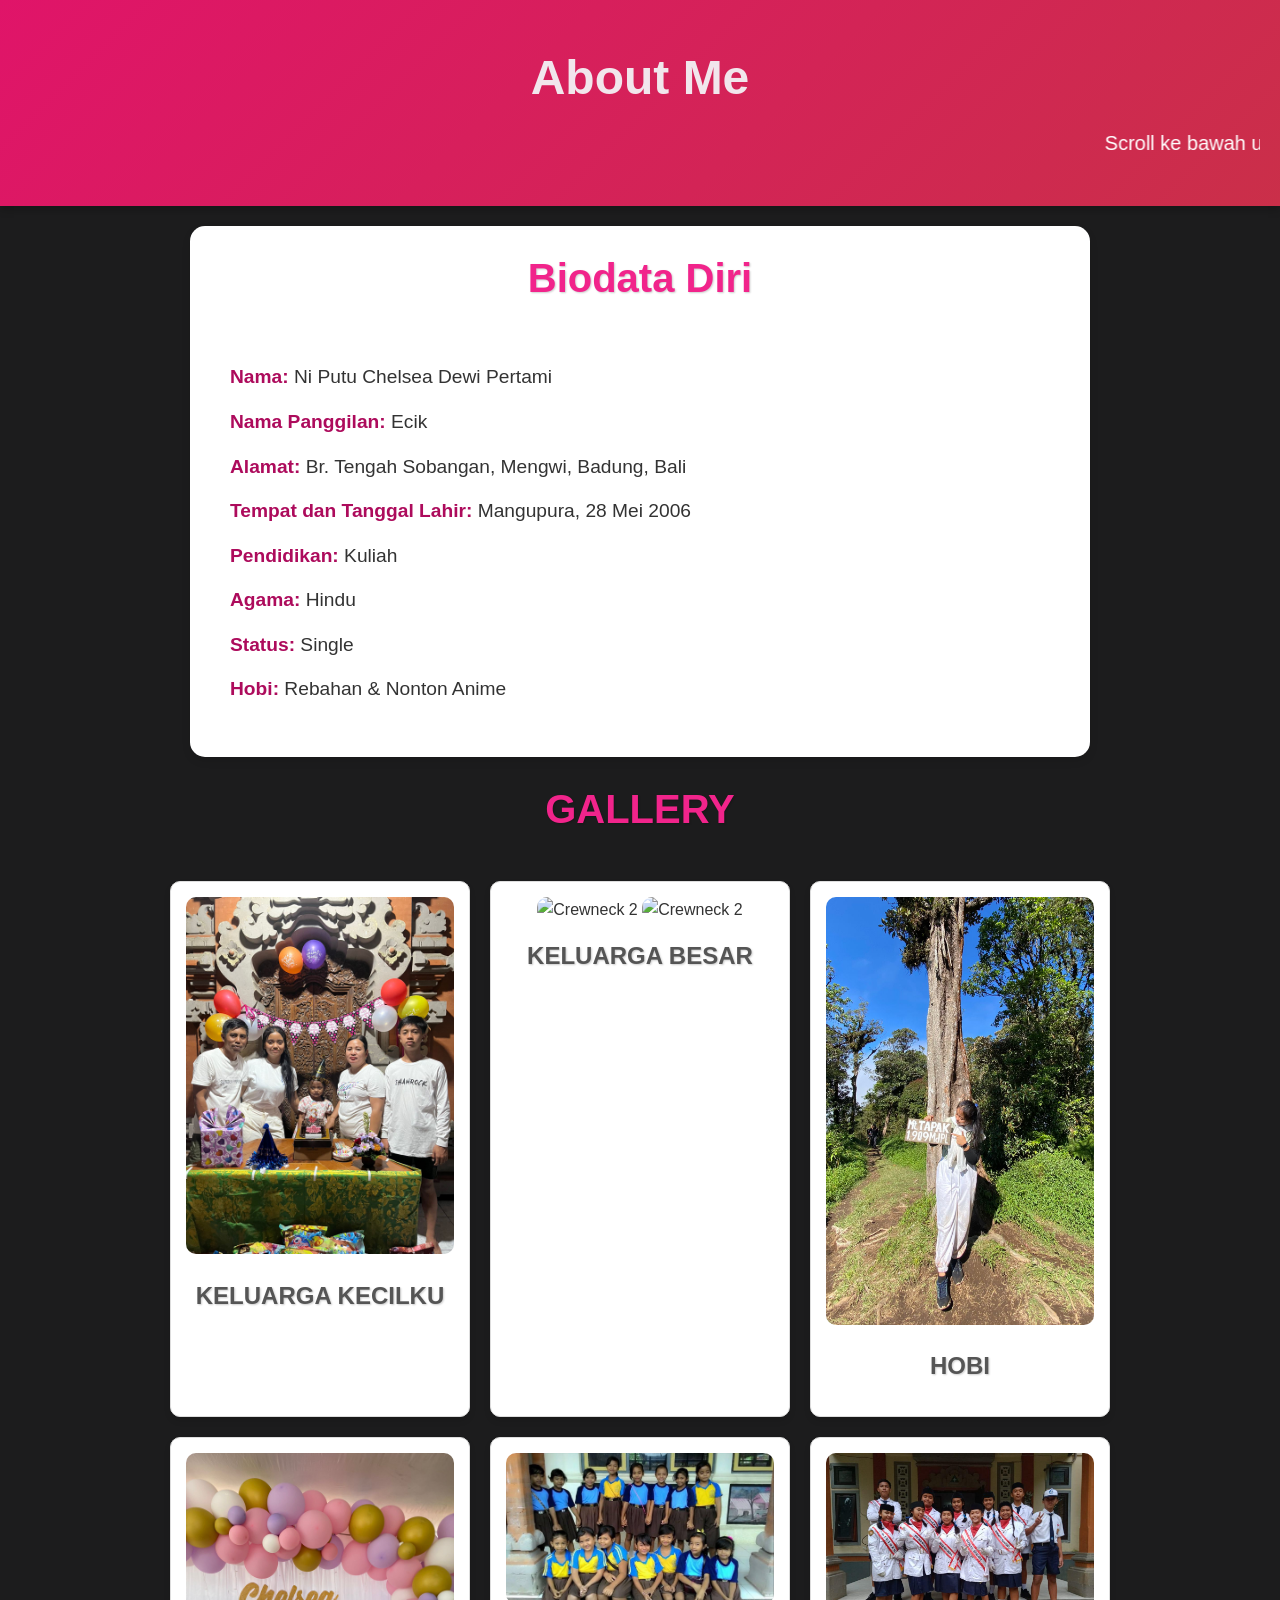
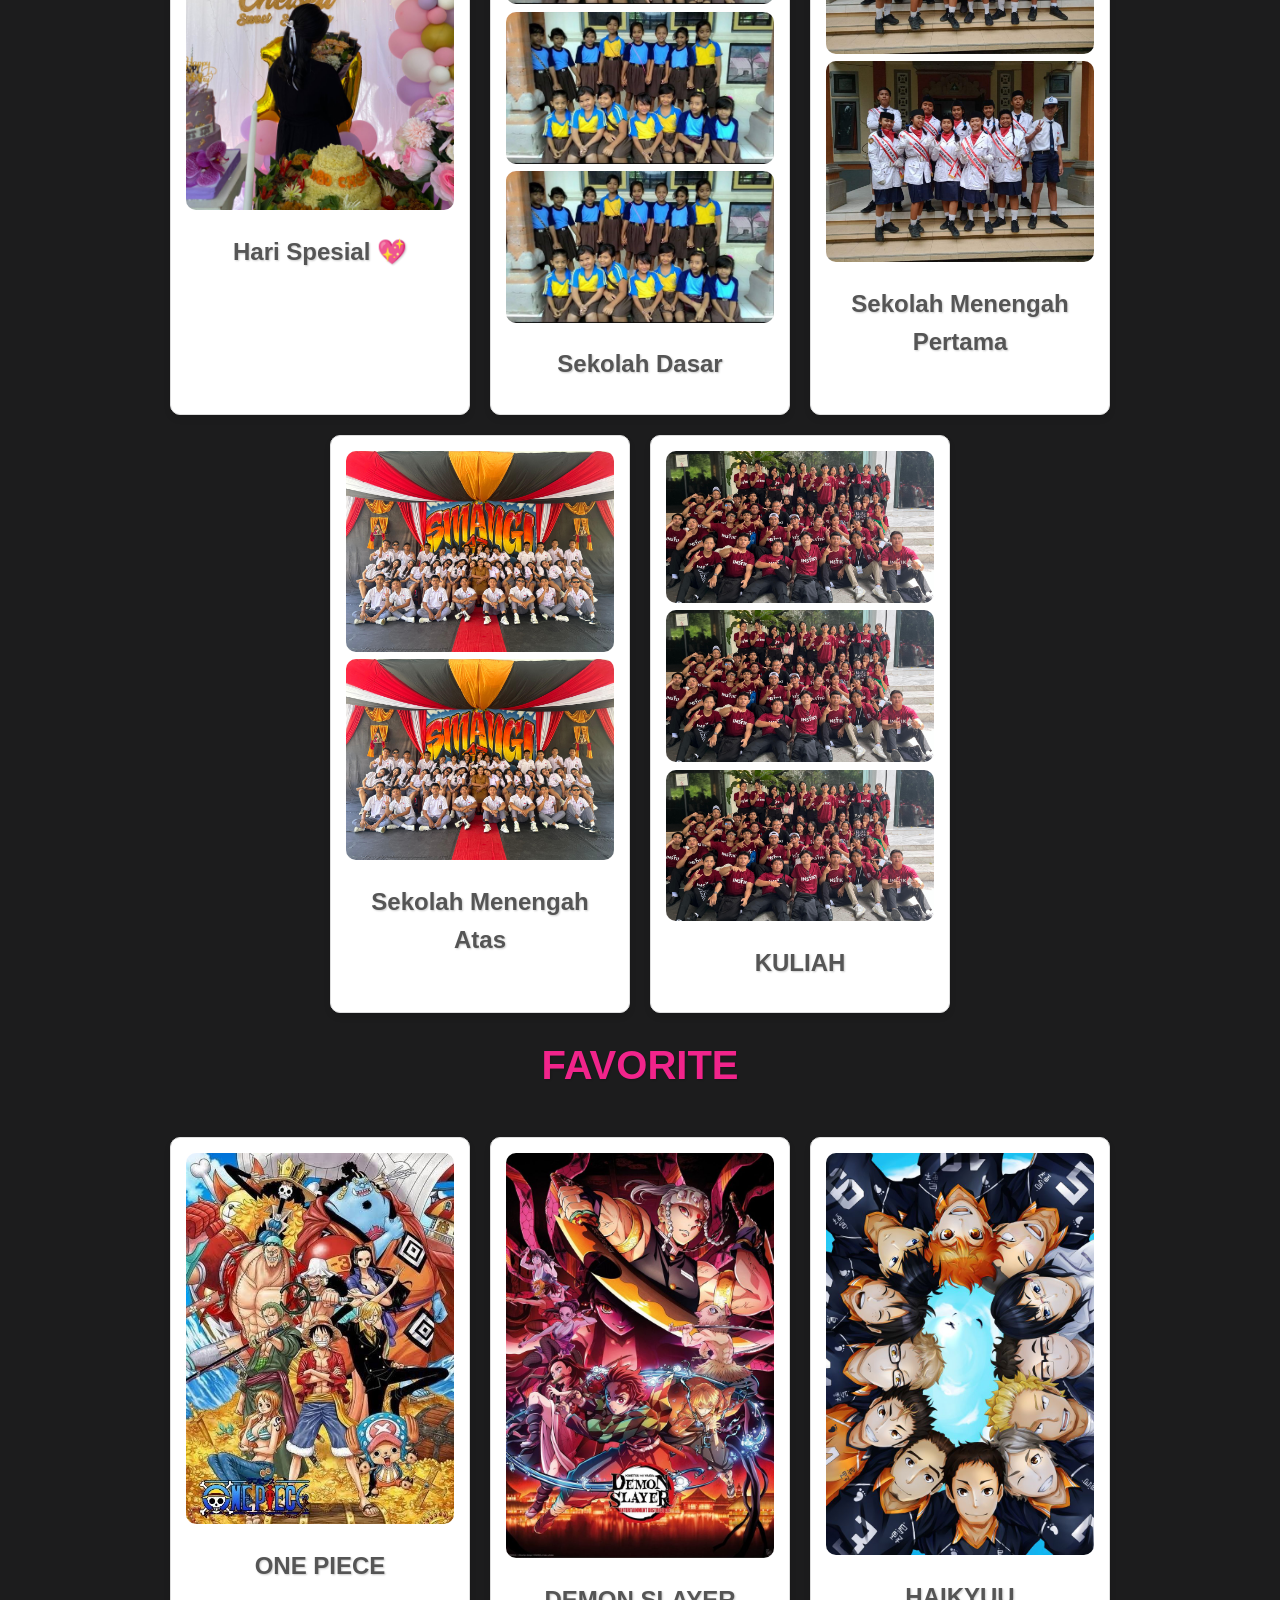
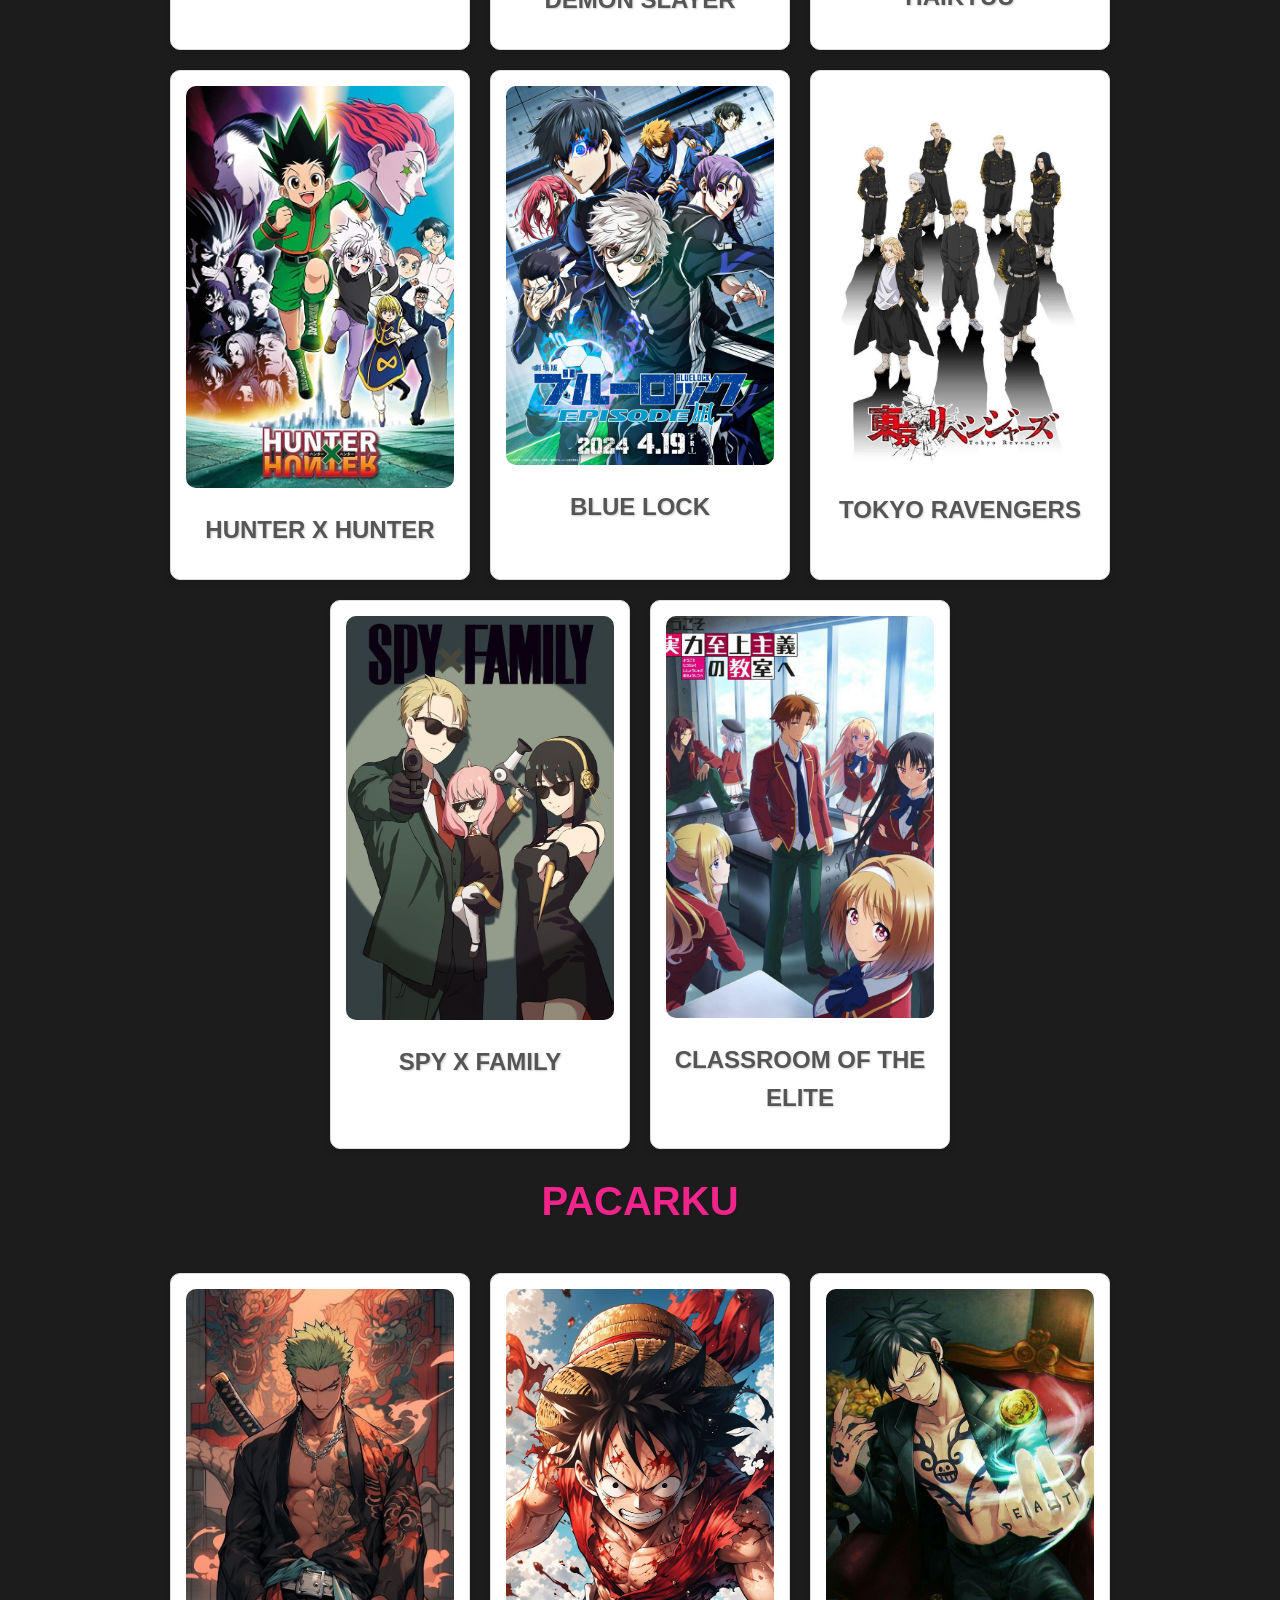
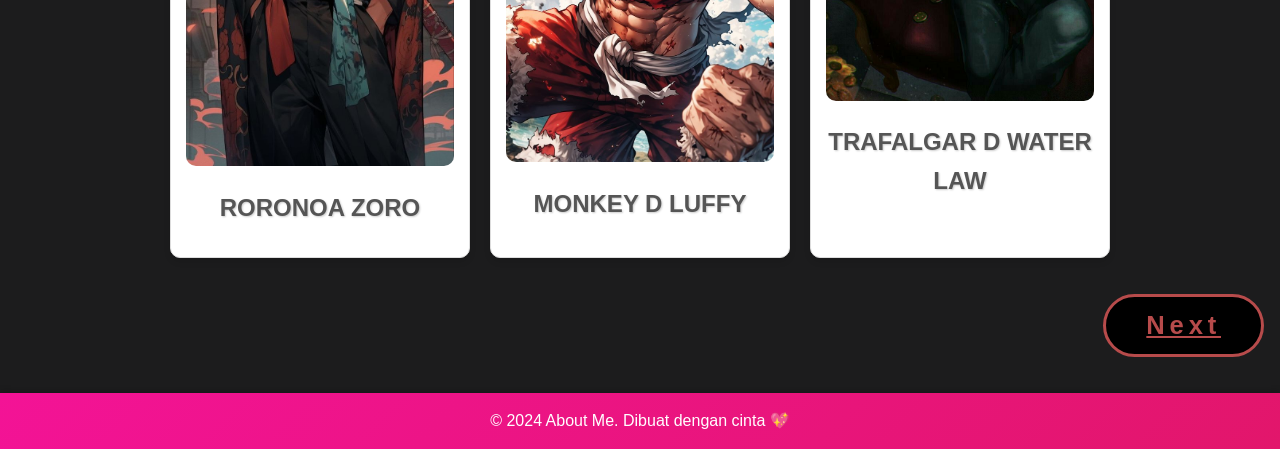
==== about.html @ 145ad46d "first commit" ====
<!DOCTYPE html>
<html lang="id">
<head>
    <meta charset="UTF-8">
    <meta name="viewport" content="width=device-width, initial-scale=1.0">
    <title>About Me</title>
    <link rel="stylesheet" href="styleabout.css">
</head>
<body>
    <header>
        <h1>About Me</h1>
        <marquee behavior="scroll" direction="left">
            Scroll ke bawah untuk melihat selengkapnya!
        </marquee>
    </header>

    <!-- Biodata Diri -->
    <section class="biodata">
        <h2>Biodata Diri</h2>   
        <ul>
            <li><strong>Nama:</strong> Ni Putu Chelsea Dewi Pertami</li>
            <li><strong>Nama Panggilan:</strong> Ecik</li>
            <li><strong>Alamat:</strong> Br. Tengah Sobangan, Mengwi, Badung, Bali</li>
            <li><strong>Tempat dan Tanggal Lahir:</strong> Mangupura, 28 Mei 2006</li>
            <li><strong>Pendidikan:</strong> Kuliah</li>
            <li><strong>Agama:</strong> Hindu</li>
            <li><strong>Status:</strong> Single</li>
            <li><strong>Hobi:</strong> Rebahan & Nonton Anime</li>
        </ul>
    </section>

    <!-- Foto dan Penjelasan -->
    <h2>GALLERY</h2>
    <main>
        <section class="about">
          <div class="about-card">
            <img src="imagesabout/Keluarga.jpg" alt="Crewneck 1">
            <h2>KELUARGA KECILKU</h2>
          </div>
          <div class="about-card">
            <img src="imagesabout/big family.JPG" alt="Crewneck 2">
            <img src="imagesabout/big family.JPG" alt="Crewneck 2">
            <h2>KELUARGA BESAR</h2>
          </div>
          <div class="about-card">
            <img src="imagesabout/mendaki.jpg" alt="Crewneck 2">
            <h2>HOBI</h2>
          </div>
          <div class="about-card">
            <img src="imagesabout/Ultah.jpg" alt="Crewneck 2">
            <h2>Hari Spesial 💖</h2>
          </div>
          <div class="about-card">
            <img src="imagesabout/sd .jpg" alt="Crewneck 2">
            <img src="imagesabout/sd .jpg" alt="Crewneck 2">
            <img src="imagesabout/sd .jpg" alt="Crewneck 2">
            
            <h2>Sekolah Dasar</h2>
          </div>
          <div class="about-card">
            <img src="imagesabout/SMP .jpg" alt="Crewneck 2">
            <img src="imagesabout/SMP .jpg" alt="Crewneck 2">
            <h2>Sekolah Menengah Pertama</h2>
          </div>
          <div class="about-card">
            <img src="imagesabout/SMA .jpg" alt="Crewneck 2">
            <img src="imagesabout/SMA .jpg" alt="Crewneck 2">
            <h2>Sekolah Menengah Atas</h2>
          </div>
          <div class="about-card">
            <img src="imagesabout/Kuliah.jpg" alt="Crewneck 2">
            <img src="imagesabout/Kuliah.jpg" alt="Crewneck 2">
            <img src="imagesabout/Kuliah.jpg" alt="Crewneck 2">
            <h2>KULIAH</h2>
          </div>
        </section>
    </main>

    <!-- Anime Favorit -->
    <h2>FAVORITE</h2>
    <main>
        <section class="about">
            <div class="about-card">
                <img src="imagesabout/one piece.jpg" alt="Crewneck 1">
                <h2>ONE PIECE</h2>
          </div>
          <div class="about-card">
            <img src="imagesabout/demon slayer.jpg" alt="Crewneck 2">
            <h2>DEMON SLAYER</h2>
          </div>
          <div class="about-card">
            <img src="imagesabout/hikyuu.jpg" alt="Crewneck 2">
            <h2>HAIKYUU</h2>
          </div>
          <div class="about-card">
            <img src="imagesabout/hunter.jpg" alt="Crewneck 2">
            <h2>HUNTER X HUNTER</h2>
          </div>
          <div class="about-card">
            <img src="imagesabout/blue lock.jpg" alt="Crewneck 2">
            <h2>BLUE LOCK</h2>
          </div>
          <div class="about-card">
            <img src="imagesabout/tokyo.jpg" alt="Crewneck 2">
            <h2>TOKYO RAVENGERS</h2>
          </div>
          <div class="about-card">
            <img src="imagesabout/spy .jpg" alt="Crewneck 2">
            <h2>SPY X FAMILY</h2>
          </div>
          <div class="about-card">
            <img src="imagesabout/elite .jpg" alt="Crewneck 2">
            <h2>CLASSROOM OF THE ELITE</h2>
          </div>
        </section>
    </main>

    <!-- Karakter Favorit Anime -->
    <h2>PACARKU</h2>
    <main>
        <section class="about">
            <div class="about-card">
                <img src="imagesabout/zoro.jpg" alt="Crewneck 1">
                <h2>RORONOA ZORO</h2>
          </div>
          <div class="about-card">
            <img src="imagesabout/luffy.jpg" alt="Crewneck 2">
            <h2>MONKEY D LUFFY</h2>
          </div>
          <div class="about-card">
            <img src="imagesabout/law.jpg" alt="Crewneck 2">
            <h2>TRAFALGAR D WATER LAW</h2>
          </div>
         
        </section>
    </main>
    <div class="container">
      <a href="project.html" class="btn">Next</a>
  </div>
    <footer>
        <p>&copy; 2024 About Me. Dibuat dengan cinta 💖</p>
    </footer>
</body>
</html>
---- styleabout.css ----
/* Reset */
* {
    margin: 0;
    padding: 0;
    box-sizing: border-box;
}

body {
    font-family: 'Poppins', sans-serif;
    background-color: #1c1c1d;
    color: #333;
    line-height: 1.6;
    scroll-behavior: smooth;
}

/* Header */
header {
    text-align: center;
    background: linear-gradient(135deg, #e01469, #ca2f49);
    color: white;
    padding: 40px 20px;
    box-shadow: 0 4px 8px rgba(0, 0, 0, 0.2);
}

header h1 {
    font-size: 3em;
    margin-bottom: 10px;
}

header p {
    font-size: 1.3em;
    opacity: 0.9;
}

marquee {
    font-size: 20px;
}

/* Section Titles */
h1{
    font-size: 50px;
    text-align: center;
    font-family: 'Segoe UI', Tahoma, Geneva, Verdana, sans-serif;
    color: #f1e6ec;
}
h2 {
    font-size: 2.5em;
    text-align: center;
    margin-bottom: 20px;
    color: #f1248b;
    text-shadow: 1px 1px 2px rgba(0, 0, 0, 0.2);
}

/* Biodata */
.biodata {
    padding: 20px;
    max-width: 900px;
    margin: 20px auto;
    background: white;
    border-radius: 15px;
    box-shadow: 0 4px 8px rgba(0, 0, 0, 0.1);
}

.biodata ul {
    list-style: none;
    padding: 20px;
    line-height: 1.8;
}

.biodata ul li {
    font-size: 1.2em;
    margin: 10px 0;
}

.biodata ul li strong {
    color: #ad0b5c;
}

 /* Product section styling */
 .about {
    display: flex;
    justify-content: center;
    gap: 20px;
    padding: 20px;
    flex-wrap: wrap;
  }
  
  .about-card {
    background: #ffffff;
    border: 1px solid #ddd;
    border-radius: 10px;
    width: 300px;
    padding: 15px;
    text-align: center;
    box-shadow: 0 4px 6px rgba(0, 0, 0, 0.1);
    transition: transform 0.2s, box-shadow 0.2s;
  }
  
  .about-card:hover {
    transform: translateY(-5px);
    box-shadow: 0 6px 8px rgba(0, 0, 0, 0.2);
  }
  
  .about-card img {
    width: 100%;
    border-radius: 10px;
  }
  
  .about-card h2 {
    font-size: 1.5rem;
    color: #555;
    margin: 15px 0;
  }
  
  .about-card p {
    font-size: 1.2rem;
    color: #888;
  }

  .container {
    display: flex;
    justify-content: flex-end; /* Pindahkan tombol ke kanan */
    padding: 1rem;
}

.btn {
    display: flex;
    justify-content: center;
    align-items: center;
    padding: 0.5rem 2.5rem;
    background-color: black;
    border-radius: 4rem;
    font-size: 1.6rem;
    color: #b74b4b;
    letter-spacing: 0.3rem;
    font-weight: 600;
    border: 3px solid #b74b4b;
    transition: 0.3s ease;
    cursor: pointer;
}

.btn:hover{
    transform: scale3d(1.03);
    background-color: #b74b4b;
    color: black;
    box-shadow: 0 0 25px #b74b4b;
}

/* Footer */
footer {
    text-align: center;
    background: linear-gradient(135deg, #f31396, #e2166b);
    color: white;
    padding: 15px;
    font-size: 1em;
    margin-top: 20px;
    box-shadow: 0 -2px 6px rgba(0, 0, 0, 0.2);
}
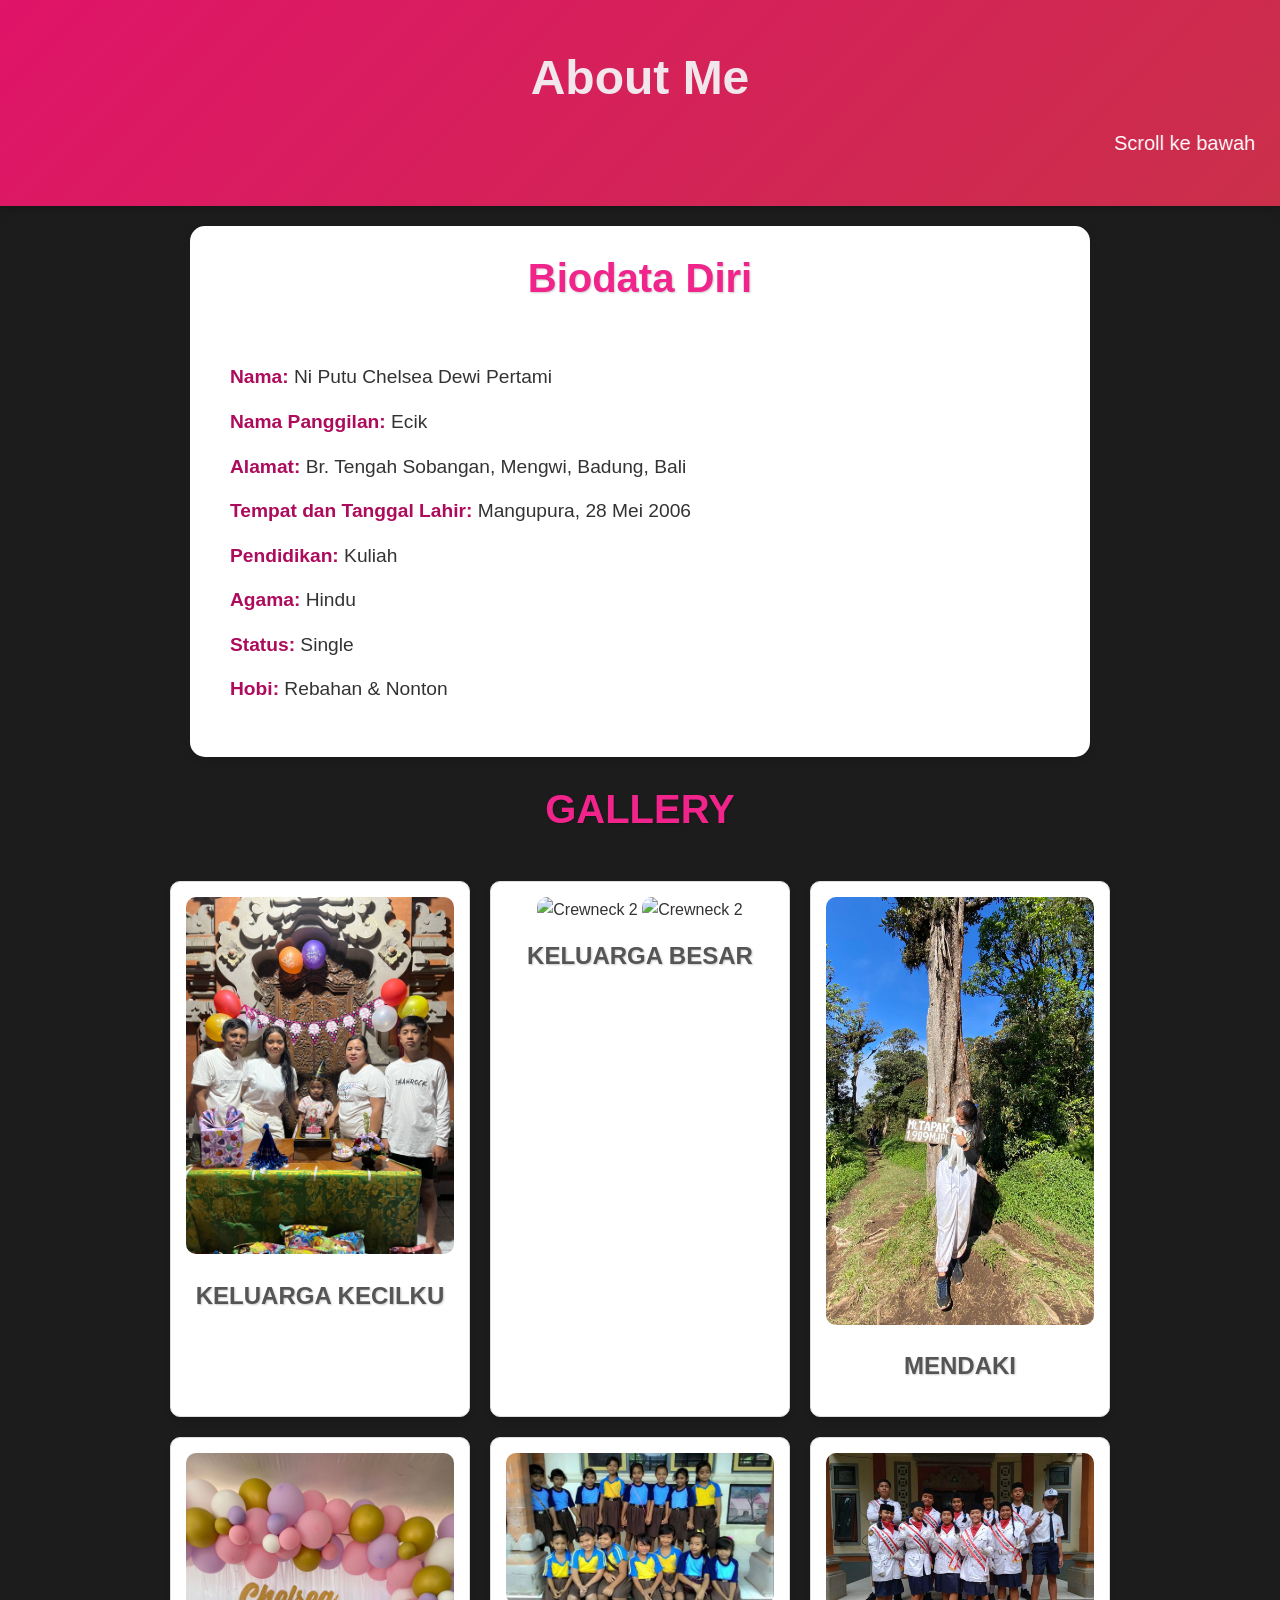
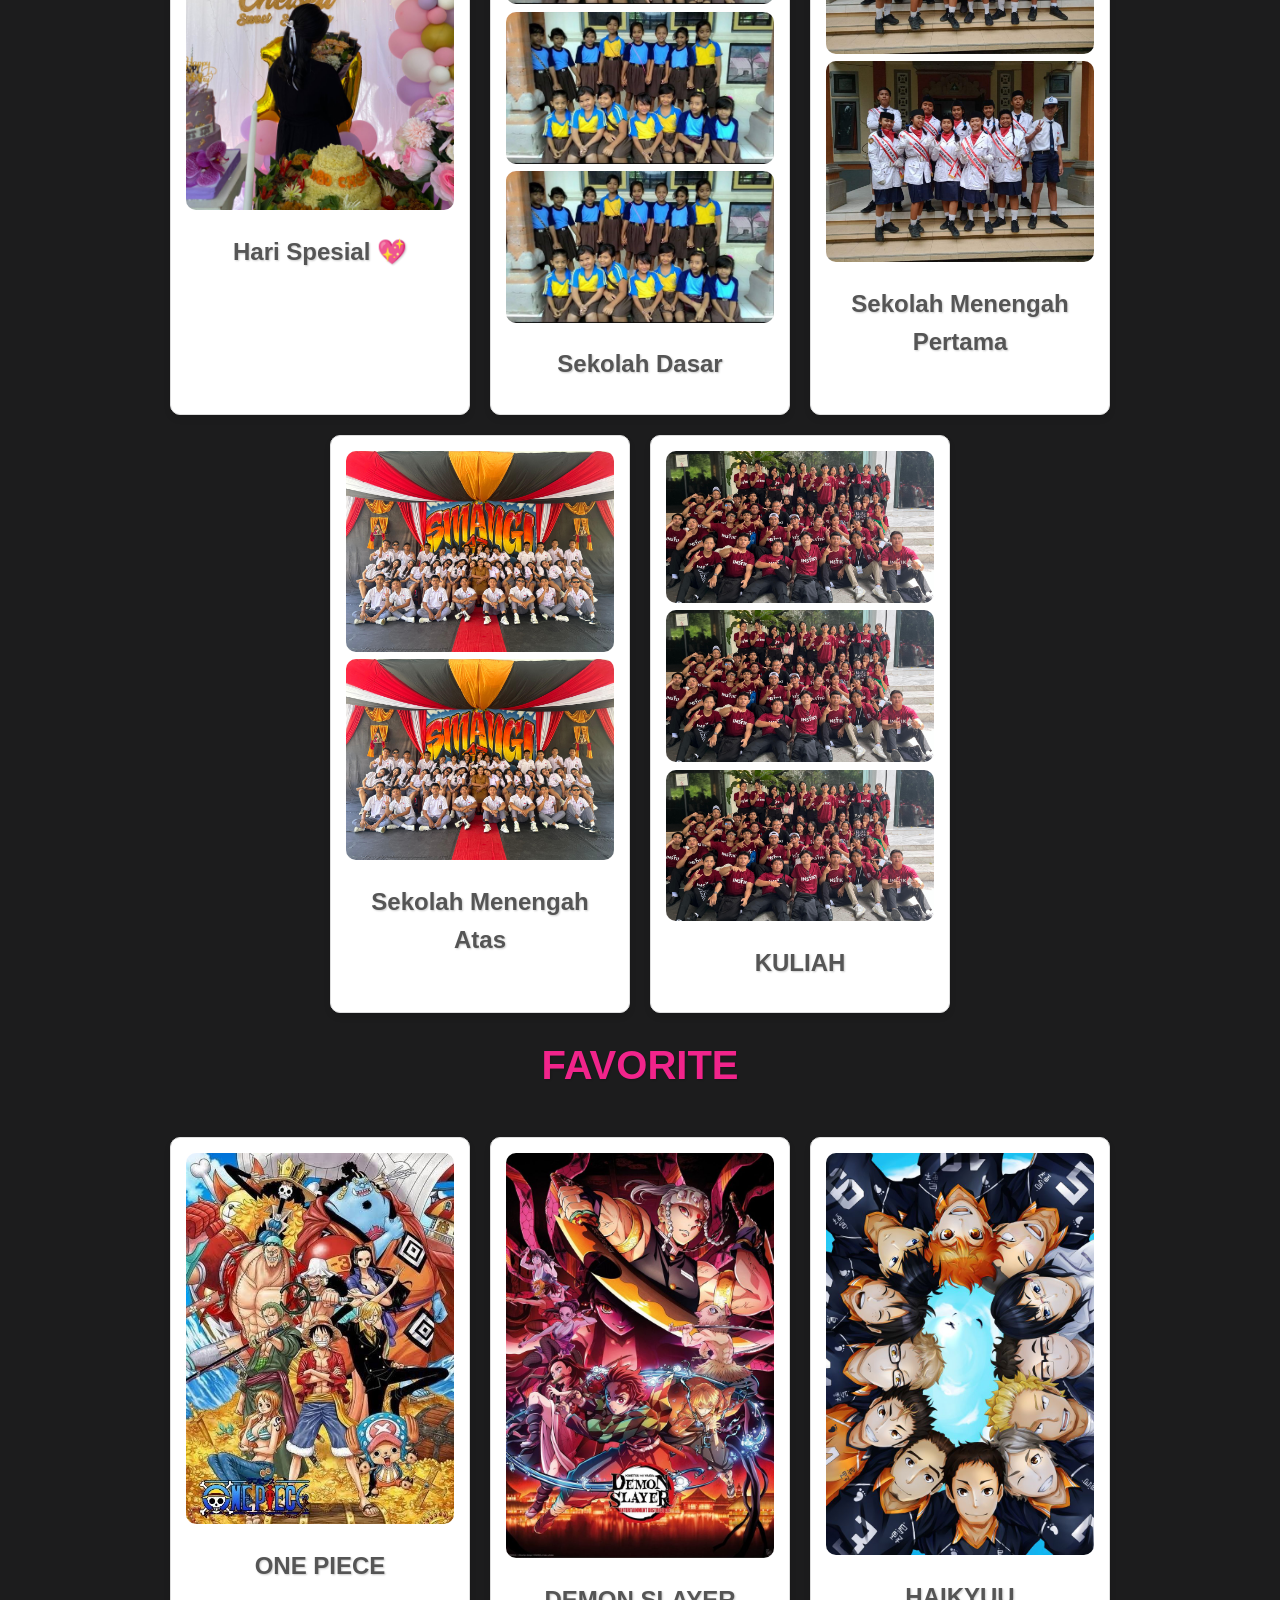
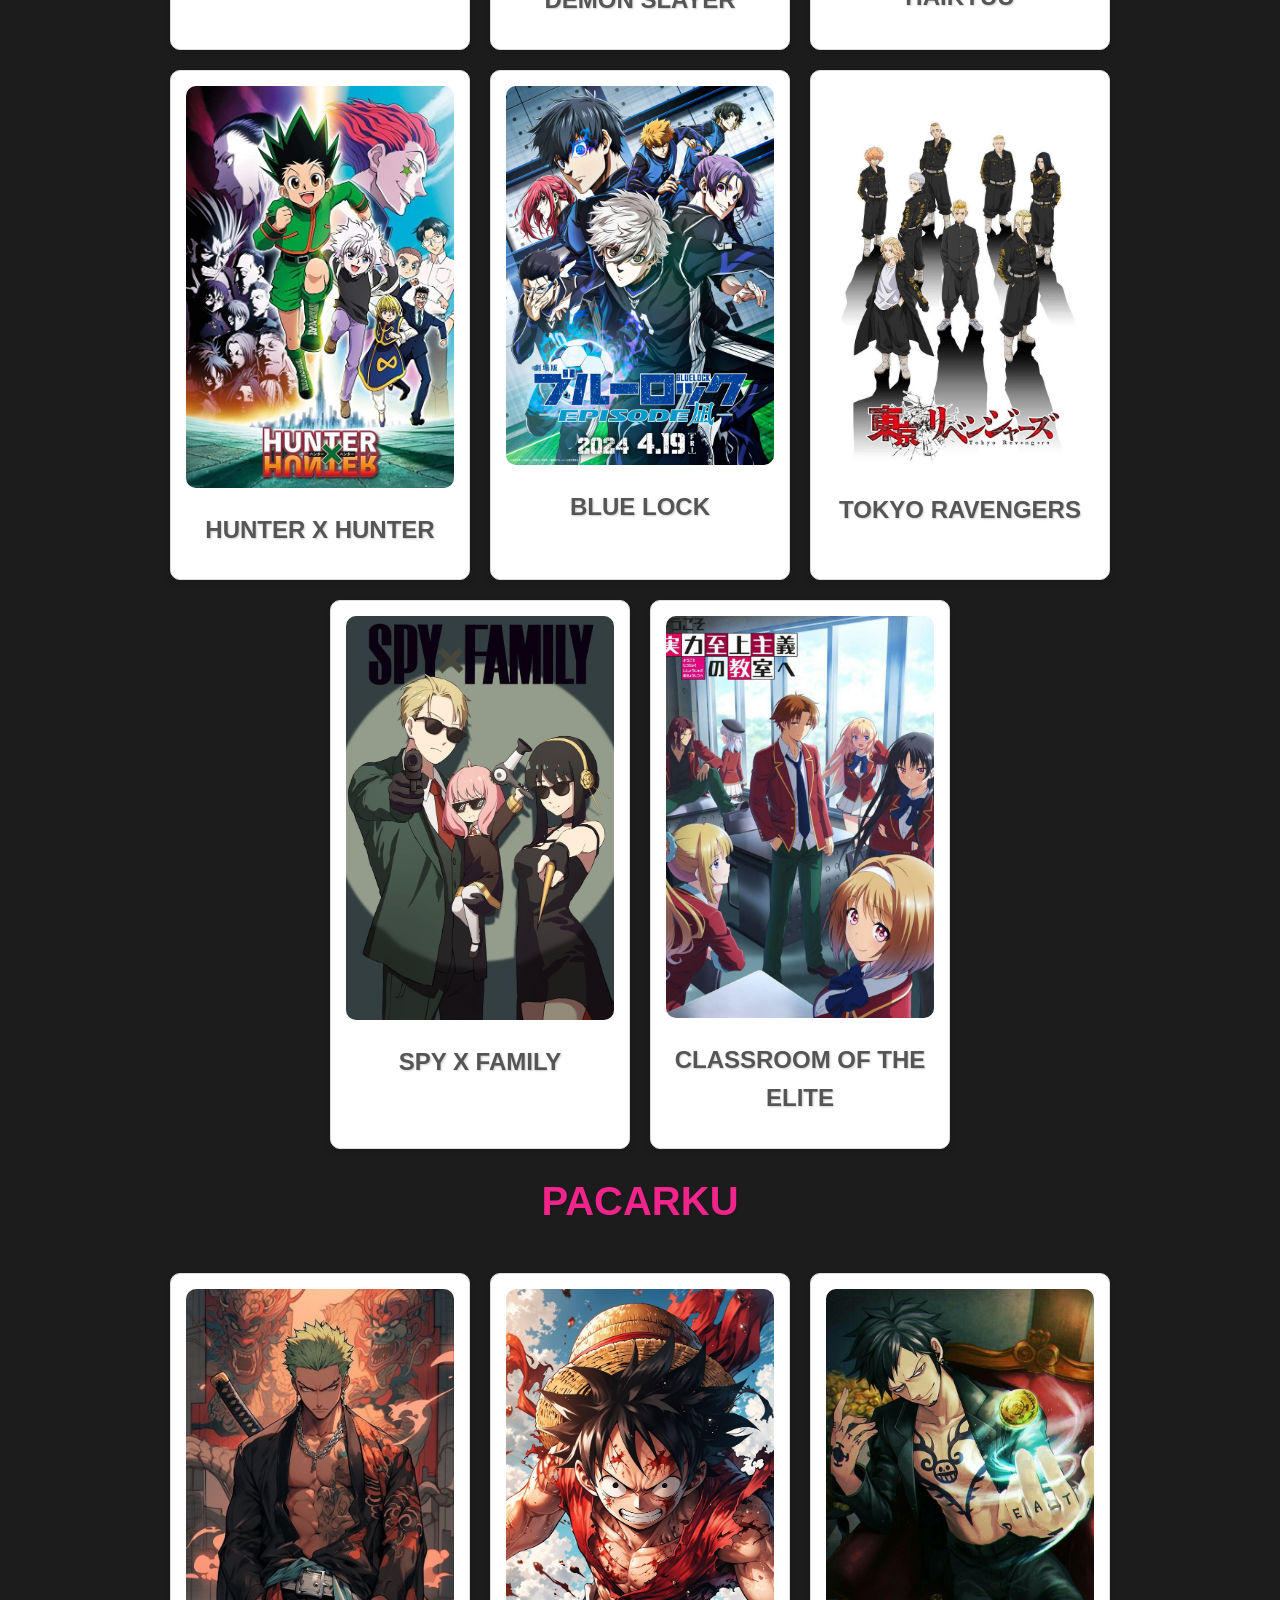
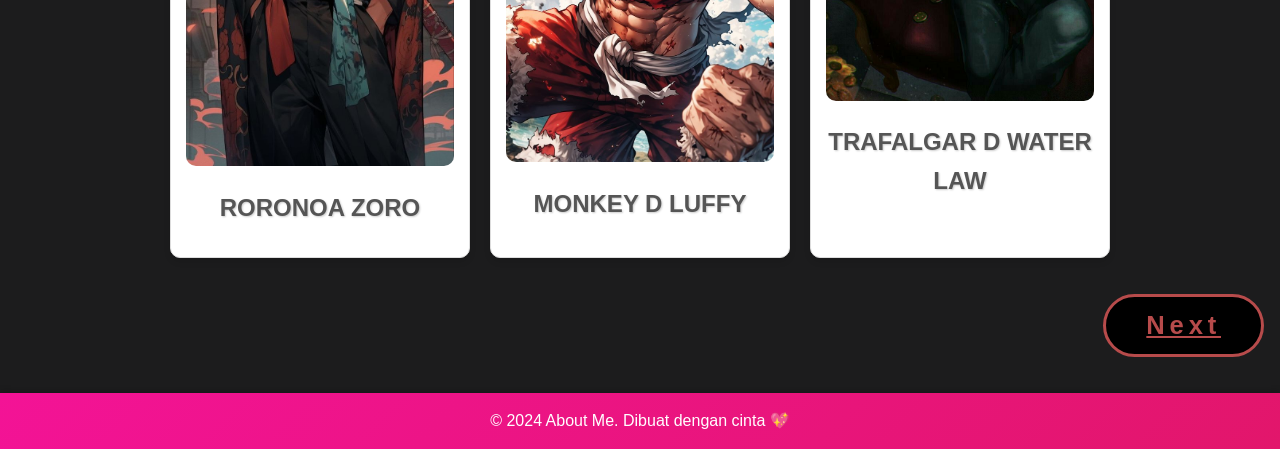
==== commit 9c95bc57: "first commit" ====
--- a/about.html
+++ b/about.html
@@ -25,7 +25,7 @@
             <li><strong>Pendidikan:</strong> Kuliah</li>
             <li><strong>Agama:</strong> Hindu</li>
             <li><strong>Status:</strong> Single</li>
-            <li><strong>Hobi:</strong> Rebahan & Nonton Anime</li>
+            <li><strong>Hobi:</strong> Rebahan & Nonton</li>
         </ul>
     </section>
 
@@ -44,7 +44,7 @@
           </div>
           <div class="about-card">
             <img src="imagesabout/mendaki.jpg" alt="Crewneck 2">
-            <h2>HOBI</h2>
+            <h2>MENDAKI</h2>
           </div>
           <div class="about-card">
             <img src="imagesabout/Ultah.jpg" alt="Crewneck 2">
